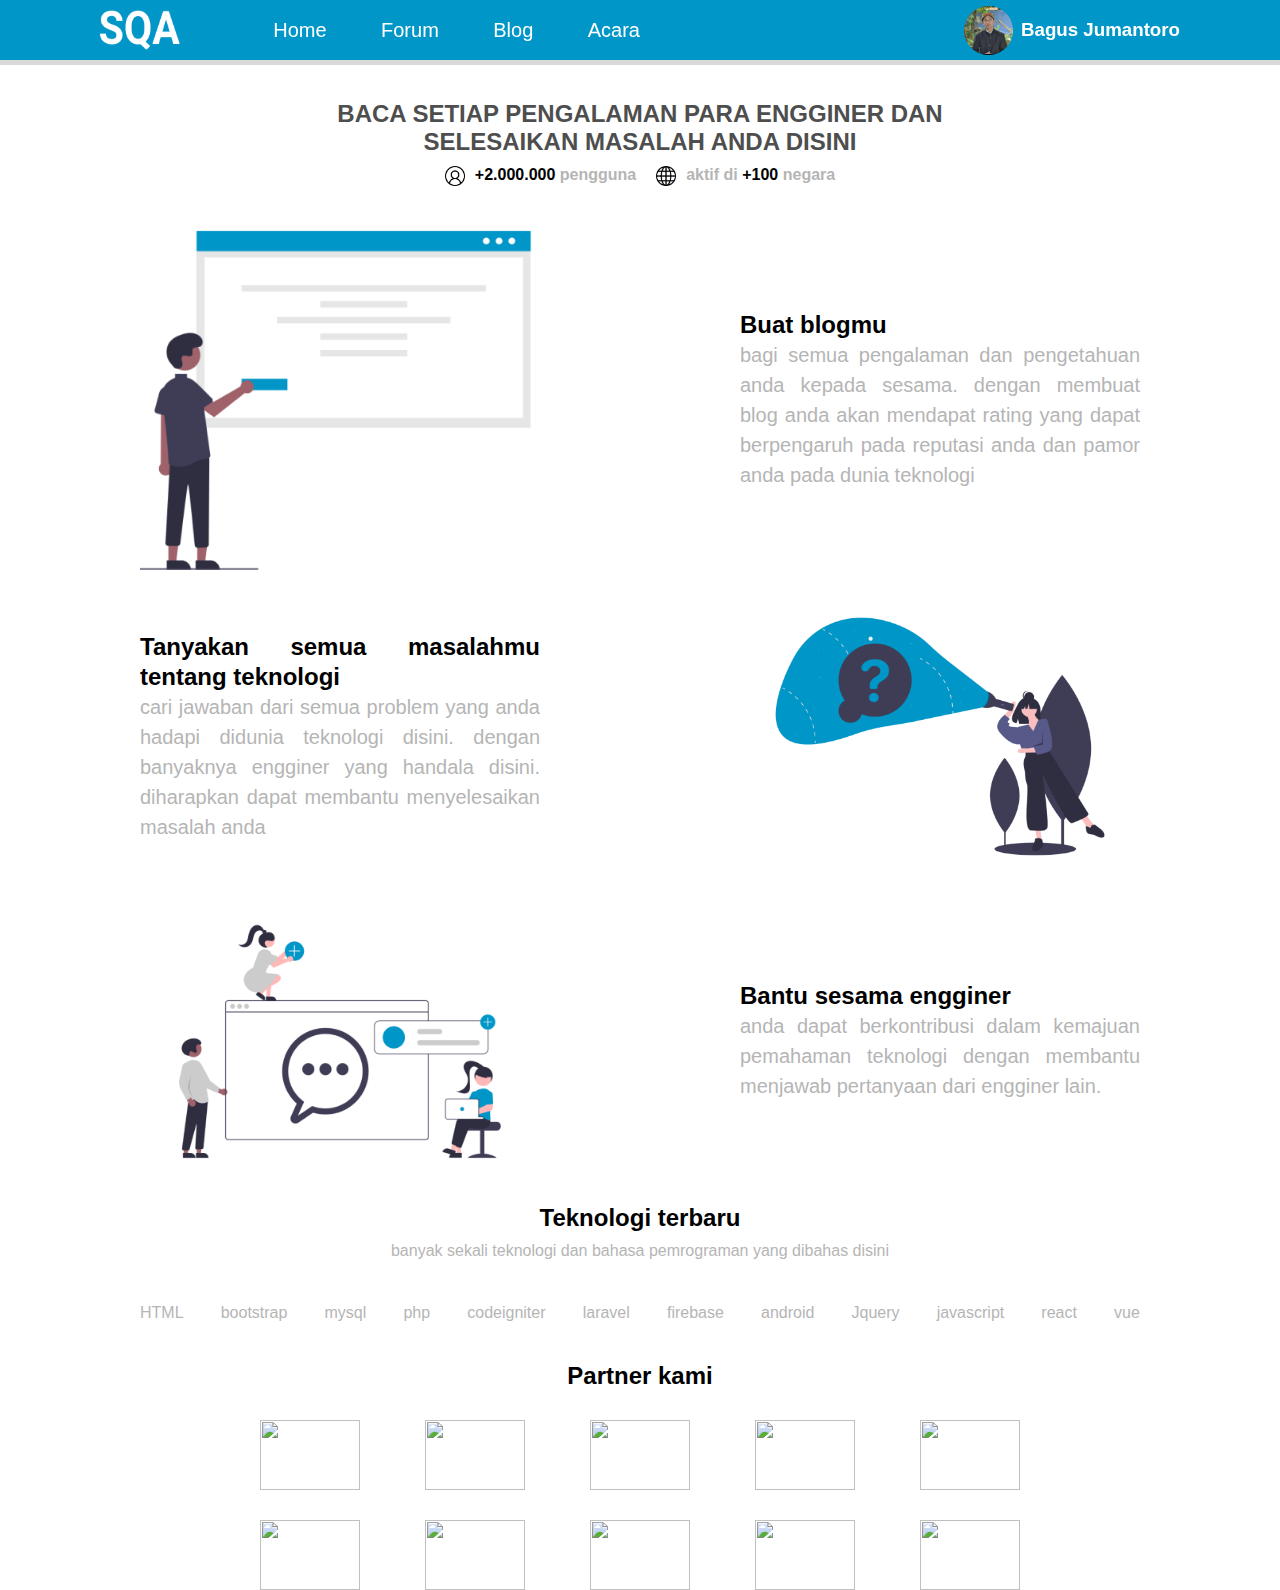
==== index.html @ 45f81aba "membuat halaman home" ====
<!DOCTYPE html>
<html lang="en">

<head>
  <meta charset="UTF-8">
  <meta http-equiv="X-UA-Compatible" content="IE=edge">
  <meta name="viewport" content="width=device-width, initial-scale=1.0">
  <!-- css -->
  <link rel="stylesheet" href="css/style.css">
  <title>Document</title>
</head>

<body>
  <nav>
    <div class="navbar">
      <img src="img/SQA.png" alt="">

      <ul>
        <li><a href="#">Home</a></li>
        <li><a href="#">Forum</a></li>
        <li><a href="#">Blog</a></li>
        <li><a href="#">Acara</a></li>
      </ul>
    </div>

    <div class="profile">
      <img src="img/foto-profile.png" alt="">

      <h3>Bagus Jumantoro</h3>
    </div>
  </nav>

  <div class="container">
    <div class="judul">
      <h2>BACA SETIAP PENGALAMAN PARA ENGGINER
        DAN SELESAIKAN MASALAH ANDA DISINI</h2>
    </div>
    <div class="jumlah-user">
      <div class="pengguna">
        <img src="img/user.png" alt="">
        <h4>+2.000.000 <span>pengguna</span></h4>
      </div>

      <div class="asal">
        <img src="img/internet.png" alt="">
        <h4><span>aktif di</span> +100 <span>negara</span></h4>
      </div>
    </div>

    <div class="deskripsi">
      <div class="desk">
        <img src="img/but-blog.png" alt="">
        <div class="penjelasan">
          <h2>Buat blogmu</h2>
          <p>bagi semua pengalaman dan pengetahuan anda kepada sesama. dengan membuat blog anda akan mendapat rating
            yang dapat berpengaruh pada reputasi anda dan pamor anda pada dunia teknologi</p>
        </div>
      </div>

      <div class="desk">
        <div class="penjelasan">
          <h2>Tanyakan semua masalahmu
            tentang teknologi</h2>
          <p>cari jawaban dari semua problem yang anda hadapi didunia teknologi disini. dengan banyaknya engginer yang
            handala disini. diharapkan dapat membantu menyelesaikan masalah anda</p>
        </div>
        <img src="img/tanya.png" alt="">
      </div>

      <div class="desk">
        <img src="img/jawab.png" alt="">
        <div class="penjelasan">
          <h2>Bantu sesama engginer</h2>
          <p>anda dapat berkontribusi dalam kemajuan pemahaman teknologi dengan membantu menjawab pertanyaan dari
            engginer lain.</p>
        </div>
      </div>

    </div>

    <!-- daftar teknologi -->
    <div class="teknologi">
      <div class="judul-teknologi">
        <h2>Teknologi terbaru</h2>
        <p>banyak sekali teknologi dan bahasa pemrograman yang dibahas disini</p>
      </div>
      <div class="daftar">
        <div class="kotak">
          <img src="https://static.cdn-cdpl.com/assets/img/Teknologi/box-icon-html.jpg" alt="">
          <p>HTML</p>
        </div>

        <div class="kotak">
          <img src="https://static.cdn-cdpl.com/assets/img/Teknologi/box-icon-bootstrap.jpg" alt="">
          <p>bootstrap</p>
        </div>

        <div class="kotak">
          <img src="https://static.cdn-cdpl.com/assets/img/Teknologi/box-icon-mysql.jpg" alt="">
          <p>mysql</p>
        </div>

        <div class="kotak">
          <img src="https://static.cdn-cdpl.com/assets/img/Teknologi/box-icon-php.jpg" alt="">
          <p>php</p>
        </div>

        <div class="kotak">
          <img src="https://static.cdn-cdpl.com/assets/img/Teknologi/box-icon-codeigniter.jpg" alt="">
          <p>codeigniter</p>
        </div>

        <div class="kotak">
          <img src="https://static.cdn-cdpl.com/assets/img/Teknologi/box-icon-laravel.jpg" alt="">
          <p>laravel</p>
        </div>

        <div class="kotak">
          <img src="https://static.cdn-cdpl.com/assets/img/Teknologi/icon-logo-firebase.jpg" alt="">
          <p>firebase</p>
        </div>

        <div class="kotak">
          <img src="https://static.cdn-cdpl.com/assets/img/Teknologi/box-icon-android.jpg" alt="">
          <p>android</p>
        </div>

        <div class="kotak">
          <img src="https://static.cdn-cdpl.com/assets/img/Teknologi/box-icon-jquery.jpg" alt="">
          <p>Jquery</p>
        </div>

        <div class=" kotak">
          <img src="https://static.cdn-cdpl.com/assets/img/Teknologi/box-icon-js.jpg" alt="">
          <p>javascript</p>
        </div>

        <div class="kotak">
          <img src="https://static.cdn-cdpl.com/assets/img/Teknologi/box-icon-react.jpg" alt="">
          <p>react</p>
        </div>

        <div class="kotak">
          <img src="https://static.cdn-cdpl.com/assets/img/Teknologi/icon-logo-vue.jpg" alt="">
          <p>vue</p>
        </div>

      </div>
    </div>
    <!-- partner -->
    <div class="partner">
      <div class="judul-partner">
        <h2>Partner kami</h2>

        <div class="daftar-partner">
          <img src="https://prog-8.com/assets/packs/dist/images/kemkominfo-49531baf856ae4031cd2..png" alt="">
          <img src="https://prog-8.com/assets/packs/dist/images/ministry_of_education-e249e362de98c19e7248..png" alt="">
          <img src="https://prog-8.com/assets/packs/dist/images/gojek-2afe2dfc7caab5b8af19..png" alt="">
          <img src="https://prog-8.com/assets/packs/dist/images/tokopedia_academy-d703fcf34805022a109b..png" alt="">
          <img src="https://prog-8.com/assets/packs/dist/images/gadja_madah_university-1cee8148ac412042351b..png"
            alt="">
          <img src="https://prog-8.com/assets/packs/dist/images/binus_university-4d7d32e0a714dce494db..png" alt="">
          <img src="https://prog-8.com/assets/packs/dist/images/pomodoro_university-e195be298f4db51f90c2..png" alt="">
          <img src="https://prog-8.com/assets/packs/dist/images/bakti-6679810c51ebde01c1db..png" alt="">
          <img src="https://prog-8.com/assets/packs/dist/images/center_for_digital_society-2459bc3cb698c3441eee..png"
            alt="">
          <img src="https://prog-8.com/assets/packs/dist/images/cicil-14428f9bc5648ac51ec4..png" alt="">
        </div>
      </div>
    </div>

    <!-- gabung -->
  </div>
</body>

</html>
---- css/style.css ----
@import 'navbar.css';

*{
  margin: 0;
  padding: 0;
  font-family: 'Robotoo', sans-serif;
}

/* main */
/* container */
.container{
  padding: 0 140px 0 140px;
  margin-top: 100px;
}

/* judul */
.judul{
  width: 700px;
  text-align: center;
  margin: 20px auto 0 auto;
}

.judul h2{
  color: #4E4E4E;
}

/* jumlah pengguna */
.jumlah-user{
  width: 600px;
  display: flex;
  justify-content: center;
  margin: 10px auto 0 auto;
}

.asal{
  margin-left: 20px;
}

.pengguna, .asal{
  display: flex;
}

.pengguna img, .asal img{
  width: 20px;
  margin-right: 10px;
}

.pengguna span, .asal span{
  color: #B5B5B5;
}

/* deskripsi */
.deskripsi{
  margin-top: 40px;
}
.deskripsi img{
  width: 400px;
}

.deskripsi .desk{
  display: flex;
  width: 1000px;
  margin: 20px auto 0 auto;
  justify-content: space-between;
  align-items: center;
}

.deskripsi .penjelasan{
  width: 400px;
  line-height: 30px;
  text-align: justify;
}

.deskripsi .penjelasan p{
  color: #B5B5B5;
  font-size: 20px;
}

/* daftar teknologi */
.teknologi{
  margin-top: 20px;
  text-align: center;
}

.judul-teknologi p{
  color: #B5B5B5;
  margin-top: 10px;
}

.teknologi .daftar{
  display: flex;
  width: 1000px;
  flex-wrap: wrap;
  justify-content: space-between;
  margin: 0 auto 0 auto;
}

.daftar .kotak img{
  width: 150px;
  border-radius: 5px;
  margin-top: 40px;
}

.kotak p{
  color: #B5B5B5; 
}

/* partner */
.partner{
  margin-top: 40px;
}

.judul-partner{
  text-align: center;
}
.daftar-partner{
  display: flex;
  flex-wrap: wrap;
  width: 800px;
  justify-content: space-between;
  margin: 0 auto 0 auto;
}

.daftar-partner img{
  width: 100px;
  height: 70px;
  margin: 30px 20px 0 20px;
}
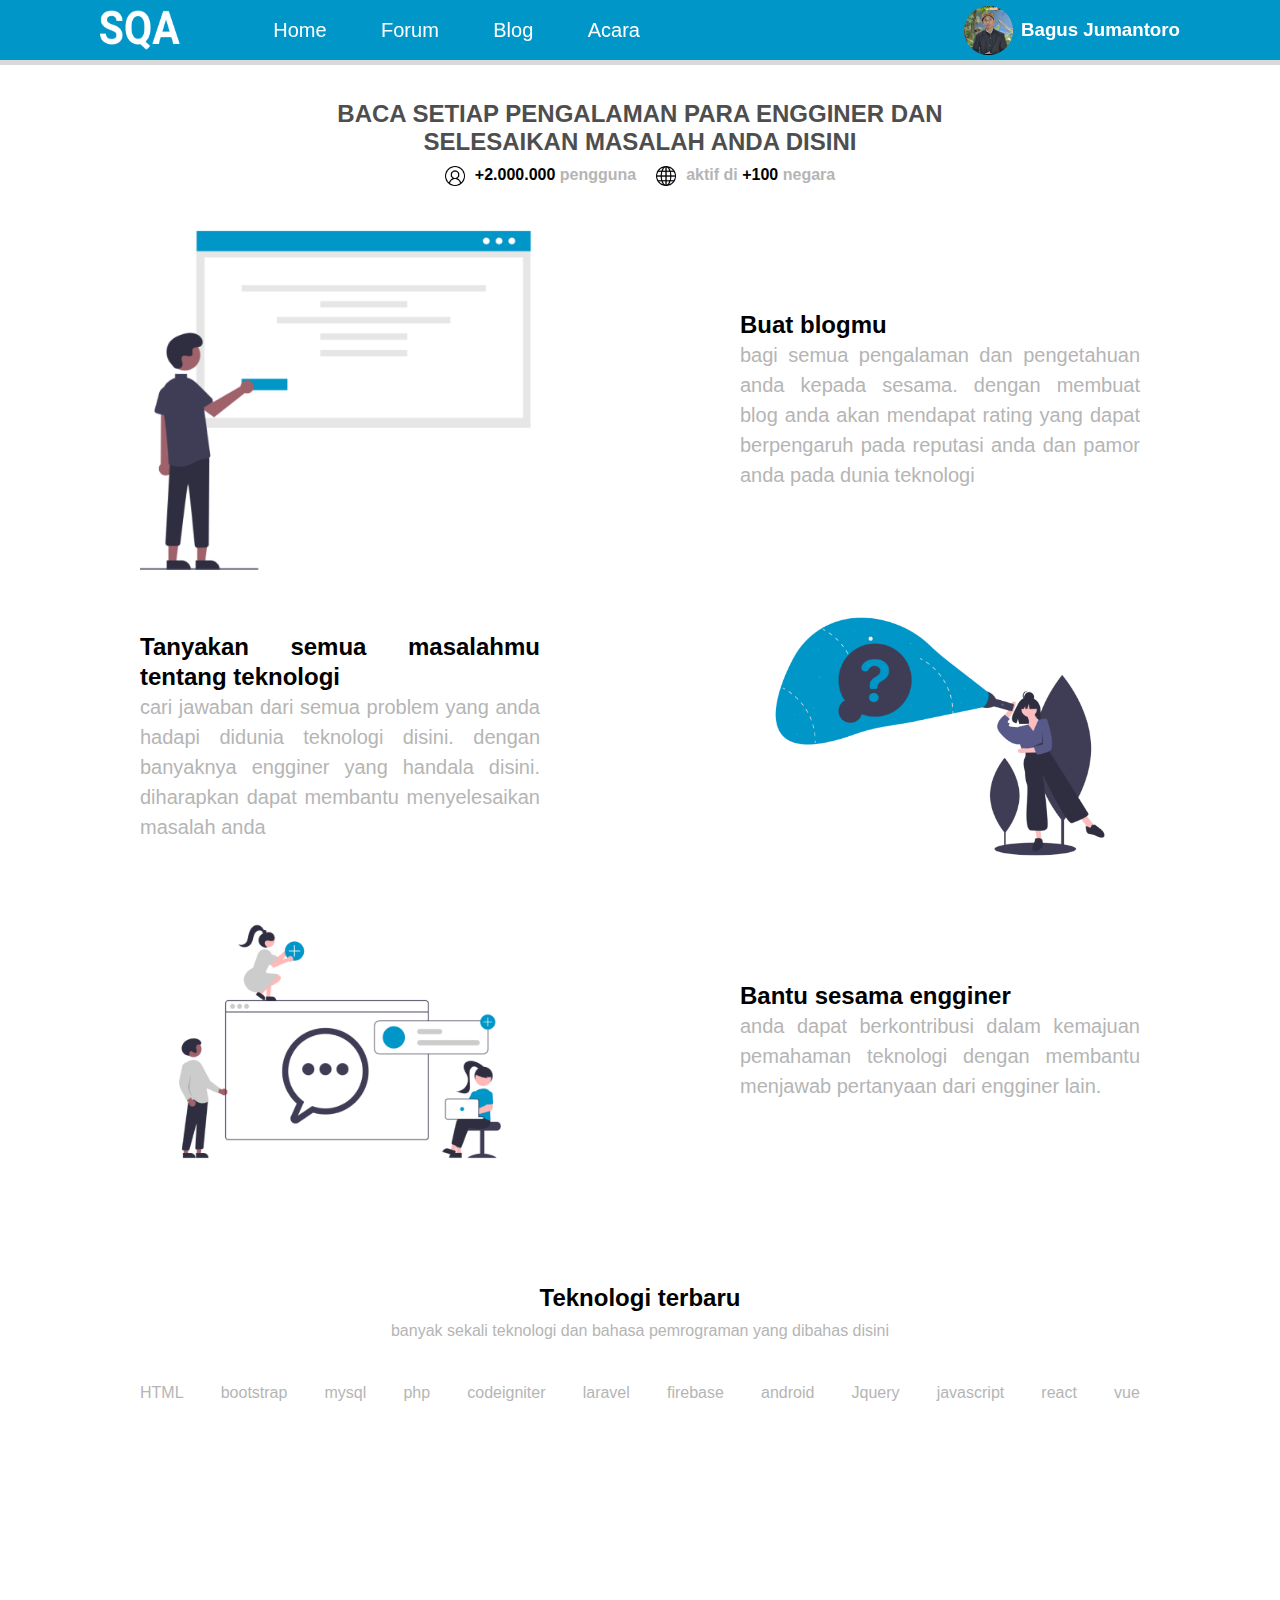
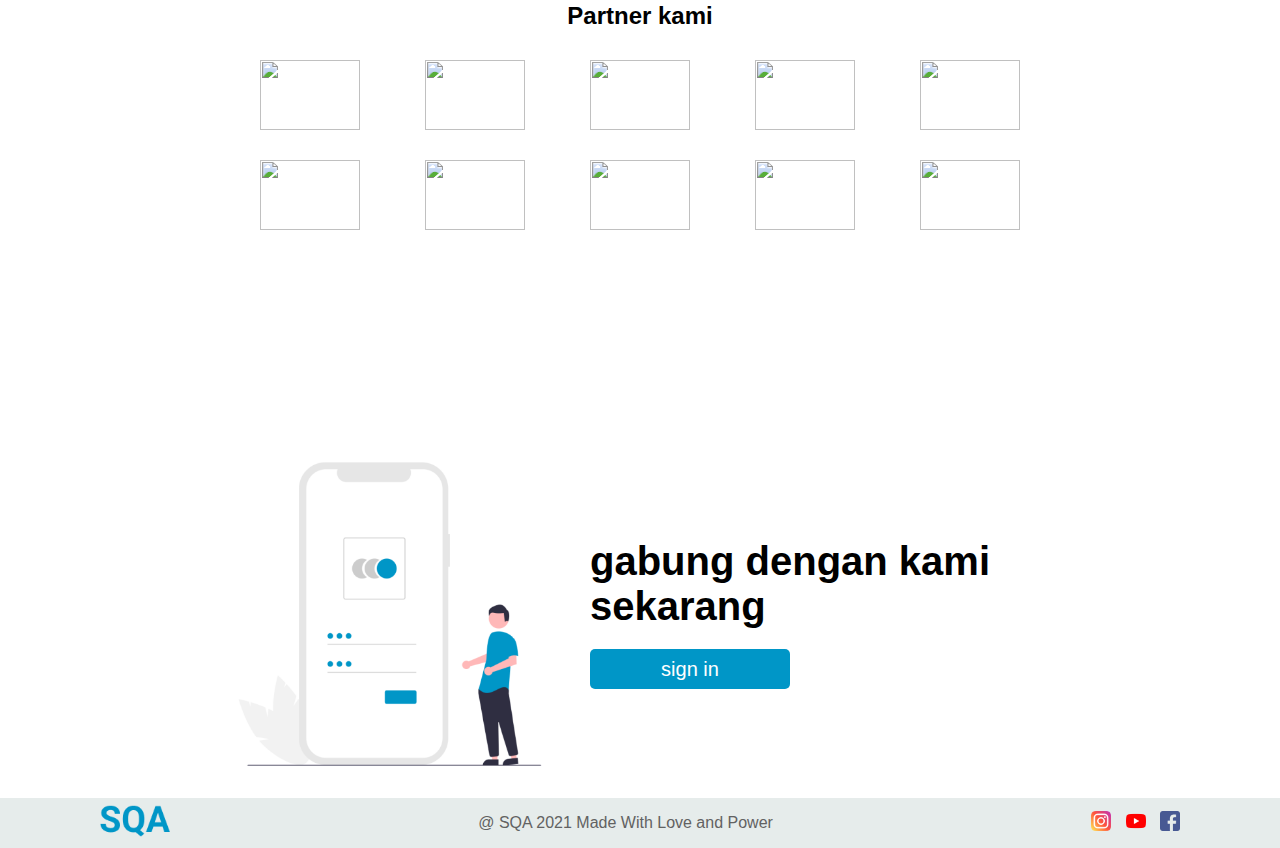
==== commit b5e6fdd7: "menambahkan footer dan css" ====
--- a/index.html
+++ b/index.html
@@ -170,7 +170,28 @@
     </div>
 
     <!-- gabung -->
+    <div class="gabung">
+      <div class="isi-gabung">
+        <img src="img/gabung.png" alt="">
+        <div class="teks">
+          <h2>gabung dengan kami sekarang</h2>
+          <a href="#">sign in</a>
+        </div>
+      </div>
+    </div>
+
   </div>
+  <footer>
+    <div class="logo">
+      <img src="img/SQA-biru.png" alt="">
+    </div>
+    <p>@ SQA 2021 Made With Love and Power</p>
+    <div class="sosmed">
+      <img src="img/instagramColor.png" alt="">
+      <img src="img/youtube.png" alt="">
+      <img src="img/facebookColor.png" alt="">
+    </div>
+  </footer>
 </body>
 
 </html>--- a/css/style.css
+++ b/css/style.css
@@ -78,7 +78,7 @@
 
 /* daftar teknologi */
 .teknologi{
-  margin-top: 20px;
+  margin-top: 100px;
   text-align: center;
 }
 
@@ -107,7 +107,7 @@
 
 /* partner */
 .partner{
-  margin-top: 40px;
+  margin-top: 200px;
 }
 
 .judul-partner{
@@ -125,4 +125,60 @@
   width: 100px;
   height: 70px;
   margin: 30px 20px 0 20px;
+}
+
+/* gabung */
+.gabung{
+  margin-top: 200px;
+}
+.isi-gabung{
+  display: flex;
+  width: 900px;
+  margin: 20px auto 0 auto;
+  justify-content: space-between;
+  align-items: center;
+}
+
+.isi-gabung img{
+  width: 400px;
+}
+
+.isi-gabung .teks h2{
+  font-size: 40px;
+}
+
+.isi-gabung .teks a{
+  color: white;
+  text-decoration: none;
+  background-color: #0096C7;
+  display: inline-block;
+  width: 200px;
+  height: 40px;
+  border-radius: 5px;
+  text-align: center;
+  line-height: 40px;
+  font-size: 20px;
+  margin-top: 20px;
+}
+
+/* footer */
+footer{
+  background-color: #E6ECEB;
+  display: flex;
+  padding: 0 100px 0 100px;
+  justify-content: space-between;
+  align-items: center;
+  height: 50px;
+}
+.logo img{
+  width: 70px;
+}
+
+footer p{
+  color: #626262;
+}
+
+footer .sosmed img{
+  width: 20px;
+  margin-left: 10px;
 }